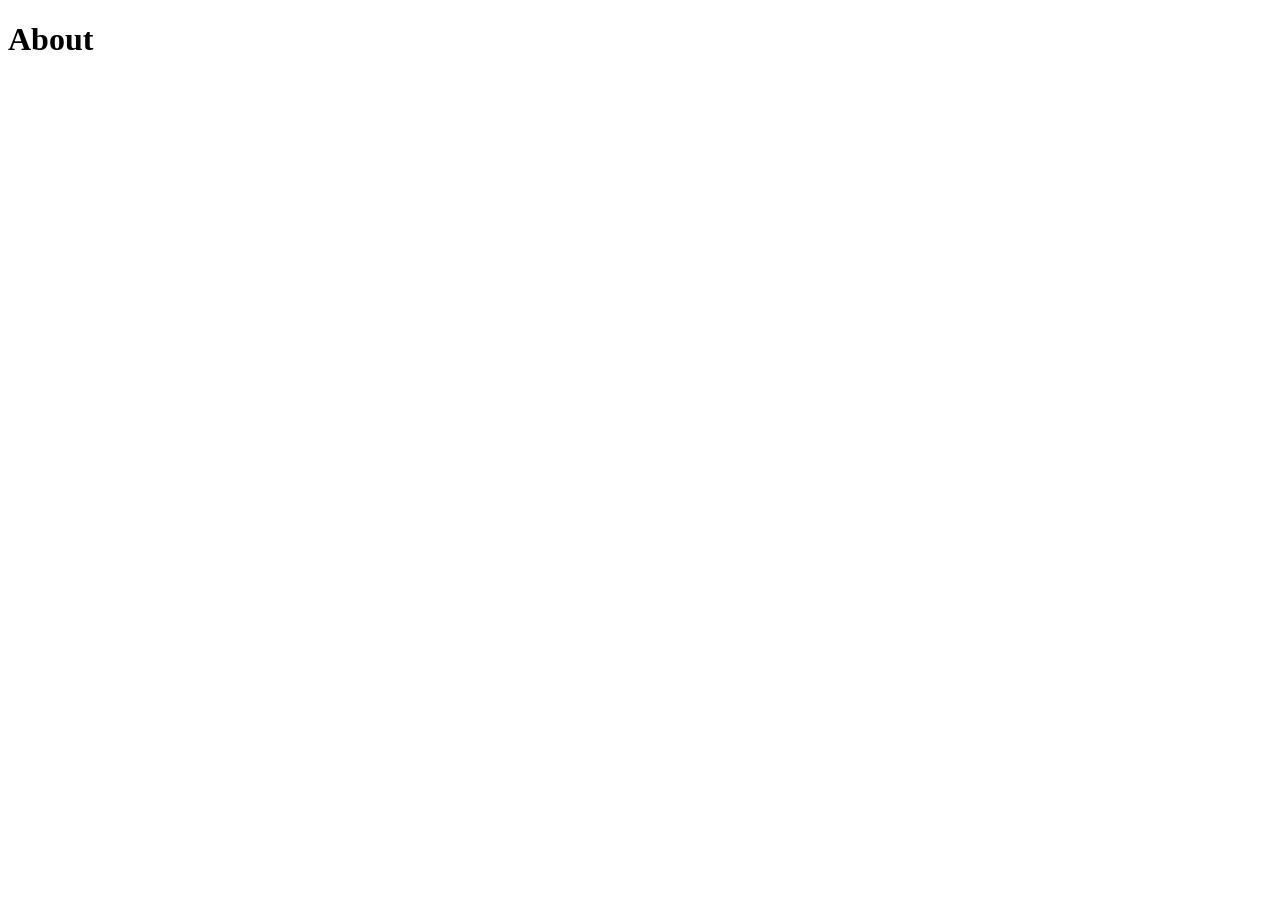
==== views/about.html @ 68227b35 "set up routes" ====
<!DOCTYPE html>

<html>
    <head>
        <meta charset="utf-8">
        <meta http-equiv="X-UA-Compatible" content="IE=edge">
        <title></title>
        <meta name="description" content="">
        <meta name="viewport" content="width=device-width, initial-scale=1">
        <link rel="stylesheet" href="">
    </head>
    <body>
       <h1>About</h1>
        
        <script src="" async defer></script>
    </body>
</html>
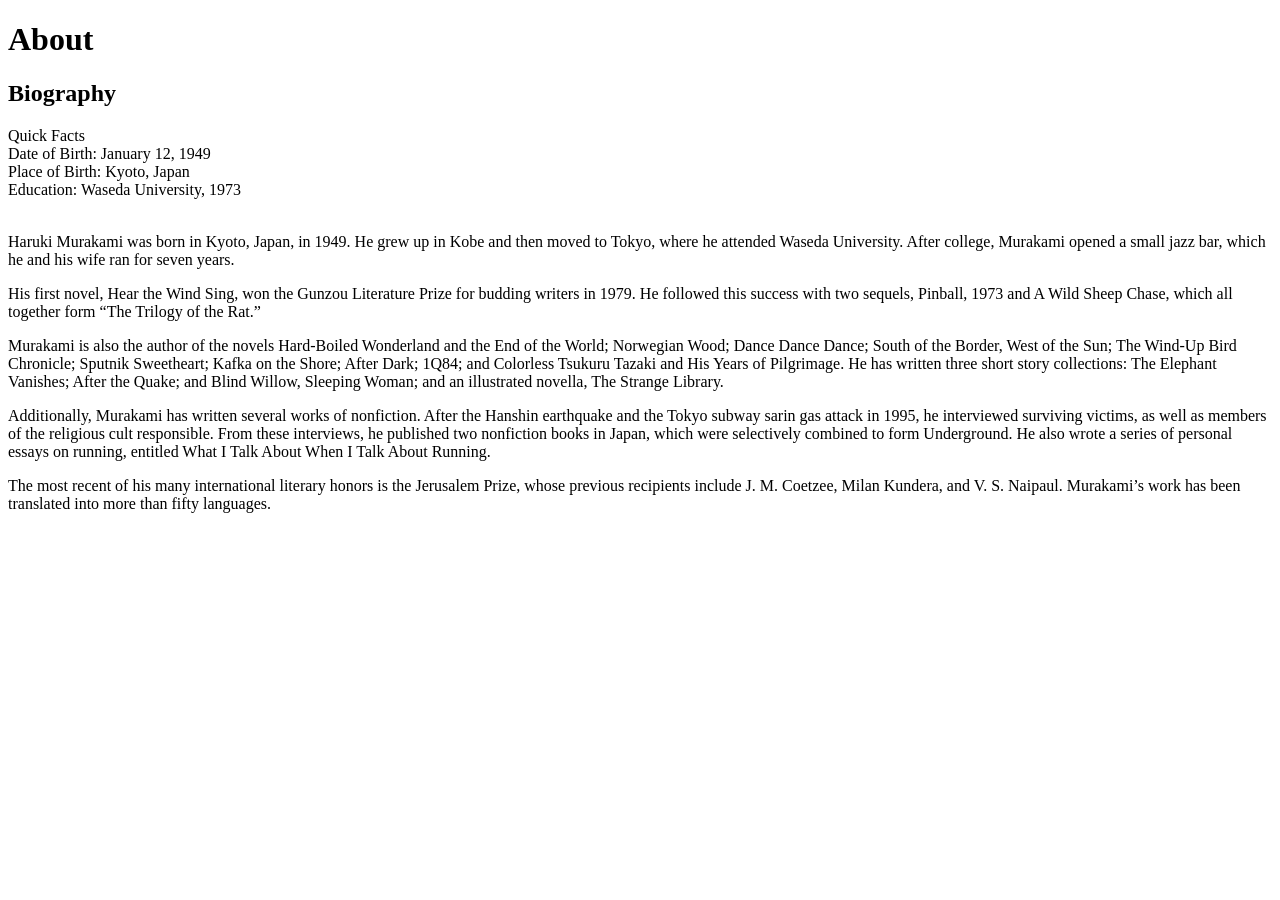
==== commit df3e7e08: "content + routes" ====
--- a/views/about.html
+++ b/views/about.html
@@ -7,10 +7,31 @@
         <title></title>
         <meta name="description" content="">
         <meta name="viewport" content="width=device-width, initial-scale=1">
-        <link rel="stylesheet" href="">
+        <link rel="stylesheet" href="css/style.css">
     </head>
     <body>
        <h1>About</h1>
+
+       <h2> Biography</h2>
+       <p>Quick Facts
+        <br> Date of Birth: January 12, 1949
+        <br> Place of Birth: Kyoto, Japan
+        <br> Education: Waseda University, 1973
+        <br>
+        <br>
+        
+       <p> Haruki Murakami was born in Kyoto, Japan, in 1949. He grew up in Kobe and then moved to Tokyo, where he attended Waseda University. After college, Murakami opened a small jazz bar, which he and his wife ran for seven years. 
+       </p>
+      <p>  His first novel, Hear the Wind Sing, won the Gunzou Literature Prize for budding writers in 1979. He followed this success with two sequels, Pinball, 1973 and A Wild Sheep Chase, which all together form “The Trilogy of the Rat.”
+     </p>
+      <p> Murakami is also the author of the novels Hard-Boiled Wonderland and the End of the World; Norwegian Wood; Dance Dance Dance; South of the Border, West of the Sun; The Wind-Up Bird Chronicle; Sputnik Sweetheart; Kafka on the Shore; After Dark; 1Q84; and Colorless Tsukuru Tazaki and His Years of Pilgrimage. He has written three short story collections: The Elephant Vanishes; After the Quake; and Blind Willow, Sleeping Woman; and an illustrated novella, The Strange Library.
+     </p>
+      <p>Additionally, Murakami has written several works of nonfiction. After the Hanshin earthquake and the Tokyo subway sarin gas attack in 1995, he interviewed surviving victims, as well as members of the religious cult responsible. From these interviews, he published two nonfiction books in Japan, which were selectively combined to form Underground. He also wrote a series of personal essays on running, entitled What I Talk About When I Talk About Running.
+      </p>
+       <p> The most recent of his many international literary honors is the Jerusalem Prize, whose previous recipients include J. M. Coetzee, Milan Kundera, and V. S. Naipaul. Murakami’s work has been translated into more than fifty languages.
+       </p>
+
+    
         
         <script src="" async defer></script>
     </body>
